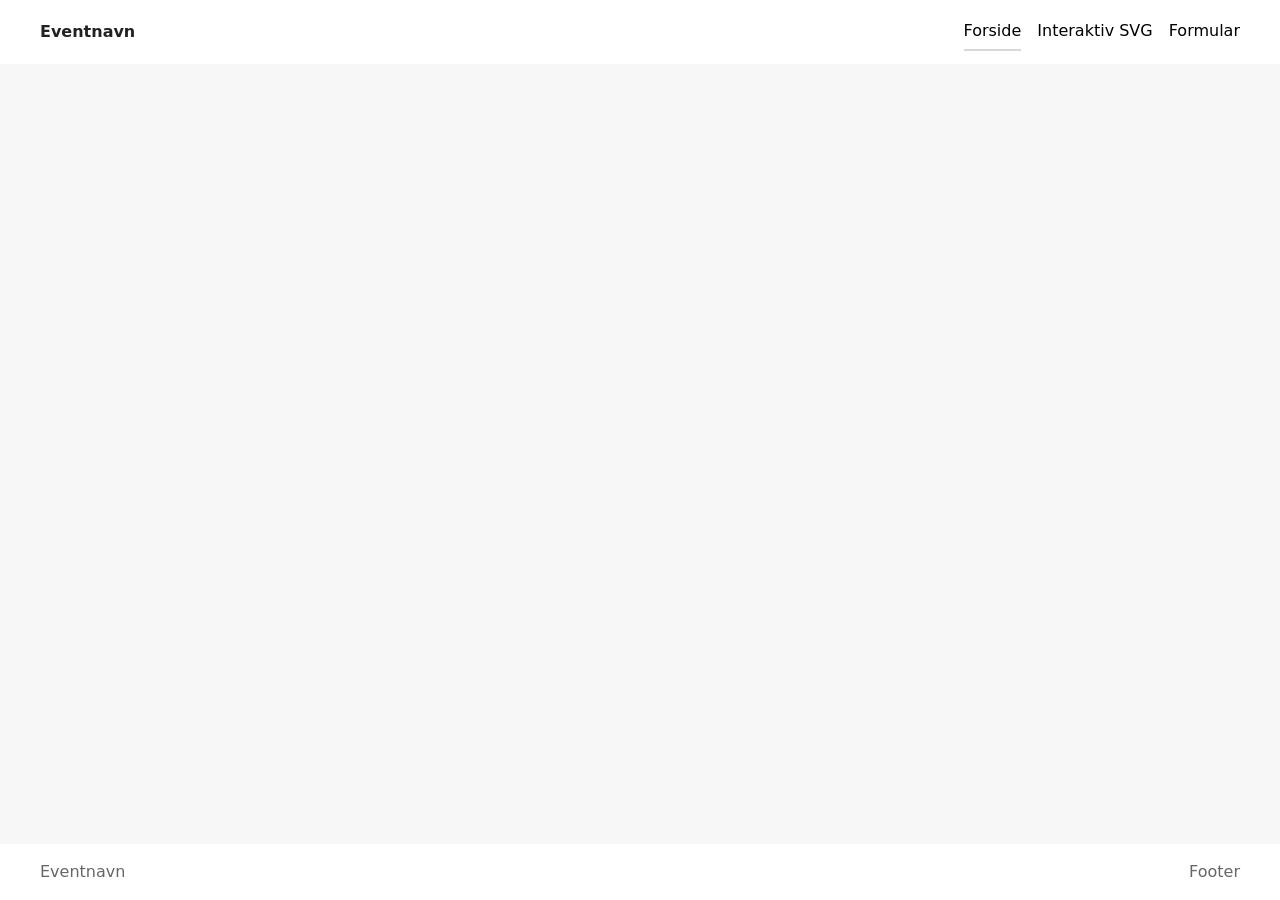
==== index.html @ 44d36fc6 "init" ====
<!DOCTYPE html>
<html lang="da">

<head>
  <meta charset="UTF-8">
  <meta name="viewport" content="width=device-width, initial-scale=1.0">
  <title>Eventnavn</title>
  <link rel="stylesheet" href="./starter.css">
  <link rel="stylesheet" href="./style.css">
</head>

<body>
  <header class="site-header">
    <div class="header-content">
      <a class="site-logo" href="./">Eventnavn</a>
      <nav class="site-nav">
        <button>Menu</button>
        <ul class="menu" id="menu" popover>
          <li><a href="./" aria-current="page">Forside</a></li>
          <li><a href="./svg.html">Interaktiv SVG</a></li>
          <li><a href="./form.html">Formular</a></li>
        </ul>
      </nav>
    </div>
  </header>

  <main></main>

  <footer class="site-footer">
    <div class="footer-content">
      <p>Eventnavn</p>
      <p>Footer</p>
    </div>
  </footer>
  <script src="./script.js"></script>
</body>

</html>
---- starter.css ----
*,
::before,
::after {
  box-sizing: border-box;
  margin: 0;
  padding: 0;
}

html {
  interpolate-size: allow-keywords;
  font-family: system-ui, sans-serif;
  line-height: 1.5;
  -webkit-font-smoothing: antialiased;
}

h1,
h2 {
  line-height: 1.25;
}

p,
li {
  text-wrap: pretty;
}

img,
svg {
  display: block;
  width: 100%;
  height: auto;
}

label {
  display: block;
}

input,
button,
textarea,
select {
  font: inherit;
  color: inherit;
  background-color: transparent;
  font-size: max(1em, 16px);
  padding: 0;
  margin: 0;
}

input:where([type="checkbox"], [type="radio"]) {
  width: 1em;
  height: 1em;
}

textarea {
  resize: none;
  min-height: 4lh;
}

legend {
  padding: 0;
}

select,
::picker(select) {
  appearance: base-select;
}

[popover] {
  margin: revert;
}

dialog {
  overscroll-behavior: none;

  &::backdrop {
    overflow: hidden;
    overscroll-behavior: contain;
  }
}

.visually-hidden {
  position: absolute;
  width: 1px;
  height: 1px;
  overflow: hidden;
  white-space: nowrap;
  clip-path: inset(100%);
}
---- style.css ----
/* Variabler */
html {
  --color-page: #f7f7f7;
  --color-surface: #fff;
  --color-text: #222;
  --color-muted: #666;
  --color-border: #d8d8d8;
  --space-05: 0.5rem;
  --space-1: 1rem;
  --space-2: 2rem;
  --space-3: 3rem;

  background: var(--color-page);
  color: var(--color-text);
}

/* Globalt layout */
body {
  margin: 0;
  min-height: 100svh;
  display: grid;
  grid-template-rows: auto 1fr auto;
  grid-template-columns: minmax(1rlh, 1fr) minmax(0, 75rem) minmax(1rlh, 1fr);
}

h1,
h2,
h3,
p {
  margin: 0;
}

main {
  display: grid;
  grid-template-columns: inherit;
  grid-column: 1 / -1;
  align-content: start;
}

main > * {
  grid-column: 2;
  padding-block: var(--space-3);
}

.svg-page {
  display: grid;
  gap: var(--space-2);
}

.svg-intro {
  display: grid;
  gap: var(--space-1);
  max-width: 60ch;
}

.svg-intro p {
  color: var(--color-muted);
}

.svg-layout {
  display: grid;
  gap: var(--space-2);
  align-items: start;
  @media (width > 800px) {
    grid-template-columns: 1fr min(40%, 36ch);
  }
}

.form-page {
  display: grid;
  gap: var(--space-2);
  @media (width > 600px) {
    grid-template-columns: min(40%, 50ch) 1fr;
  }
}

.form-intro {
  display: grid;
  gap: var(--space-1);
  align-content: start;
  max-width: 60ch;
}

.form-intro p {
  color: var(--color-muted);
}

.opsamling-page {
  display: grid;
  gap: var(--space-2);
  align-items: start;

  @media (width > 800px) {
    grid-template-columns: minmax(0, 44ch) minmax(20rem, 1fr);
  }
}

.opsamling-intro {
  display: grid;
  gap: var(--space-1);
  max-width: 60ch;
}

.opsamling-intro p {
  color: var(--color-muted);
}

.error-page {
  display: grid;
  gap: var(--space-1);
  max-width: 60ch;
}

.error-page p {
  color: var(--color-muted);
}

/* Header og footer */
.site-header,
.site-footer {
  grid-column: 1 / -1;

  display: grid;
  grid-template-columns: inherit;
  background: var(--color-surface);
}

.header-content,
.footer-content {
  grid-column: 2;
}

.header-content {
  min-height: 4rem;
  display: flex;
  justify-content: space-between;
  align-items: center;
  gap: var(--space-1);
}

.site-logo {
  color: inherit;
  font-weight: 700;
  text-decoration: none;
}

.footer-content {
  padding-block: var(--space-1);
  display: flex;
  flex-wrap: wrap;
  justify-content: space-between;
  gap: var(--space-1);
  color: var(--color-muted);
}

/* Navigation */
[popover] {
  margin: 0;
  padding: 0;
  border: none;
  background: transparent;
}

.site-nav button {
  padding: 0.4rem 0.7rem;
  border: 1px solid var(--color-border);
  background: var(--color-surface);
  @media (width > 600px) {
    display: none;
  }
}

.menu {
  margin: 0;
  padding: var(--space-1);
  list-style: none;
  background: var(--color-surface);
  border: 1px solid var(--color-border);
  @media (width > 600px) {
    display: flex;
    gap: var(--space-1);
    padding: 0;
    border: none;
    background: none;
    position: static;
  }
}

.menu a {
  display: block;
  padding: 0.4rem 0;
  color: inherit;
  text-decoration: none;
  border-bottom: 2px solid #0000;
}

.menu a[aria-current="page"] {
  border-bottom-color: var(--color-border);
}

/* Flader */
.panel,
.svg-placeholder,
.form-placeholder,
.opsamling-placeholder {
  background: var(--color-surface);
  border: 1px solid var(--color-border);
}

.panel {
  padding: var(--space-1);
  display: grid;
  gap: var(--space-1);
}

.svg-placeholder,
.opsamling-placeholder {
  min-height: -webkit-fill-available;
  min-height: stretch;
}

.form-placeholder {
  min-height: -webkit-fill-available;
  min-height: stretch;
  padding: var(--space-1);
}

/* Details */
.accordion {
  display: grid;
  gap: var(--space-05);
}

.accordion-item {
  border: 1px solid var(--color-border);
  background: var(--color-surface);
}

.accordion-item p {
  padding: 0 var(--space-1) var(--space-1);
  color: var(--color-muted);
}

/* Knap/link */
.button {
  justify-self: start;
  display: inline-block;
  padding: 0.5rem 0.8rem;
  border: 1px solid var(--color-border);
  background: var(--color-surface);
  color: inherit;
  text-decoration: none;
}
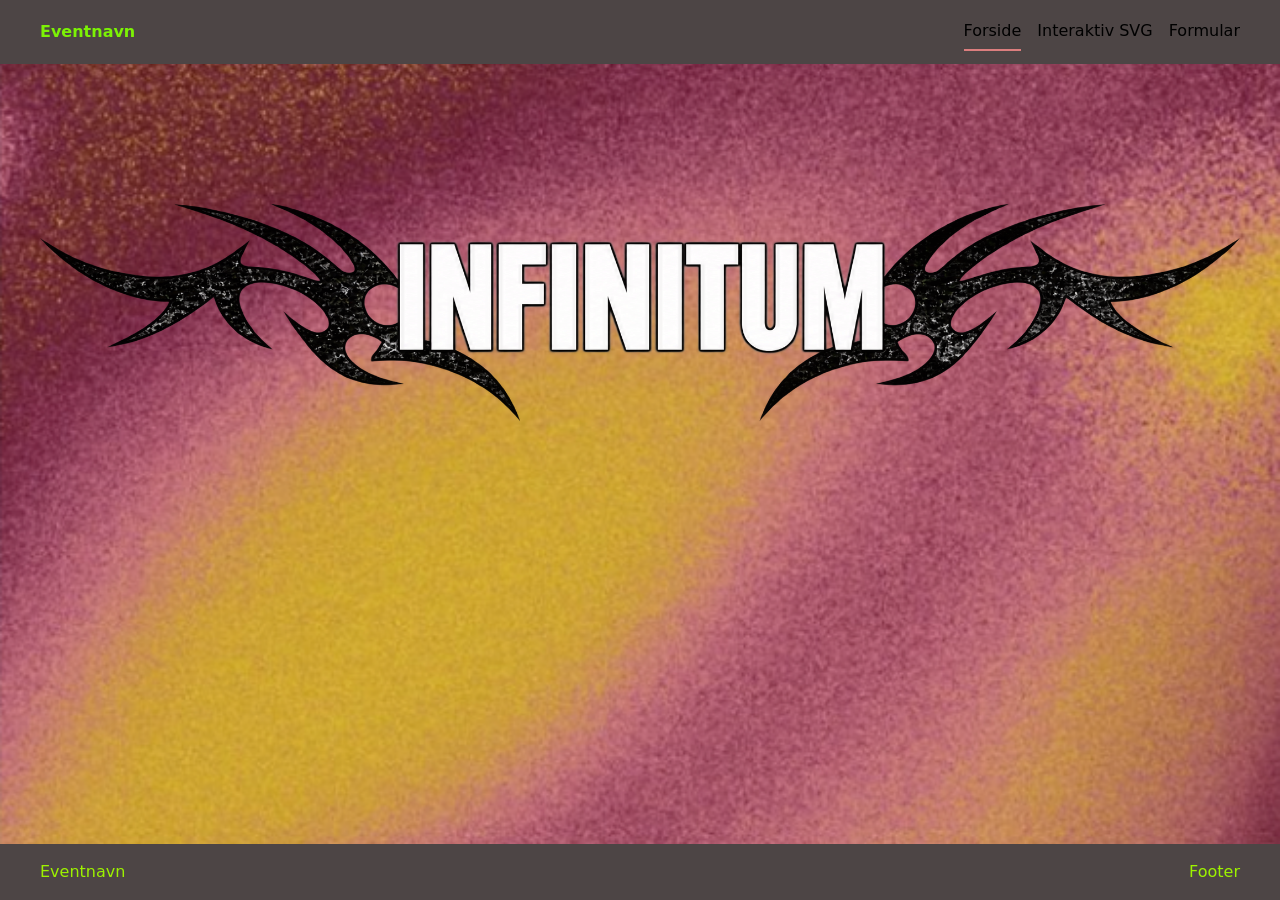
==== commit a8acf2bf: "test" ====
--- a/index.html
+++ b/index.html
@@ -24,7 +24,16 @@
     </div>
   </header>
 
-  <main></main>
+  <main>
+
+    <section class="hero">
+
+      <img src="./imgs/infinitumhero.png" alt="infinitum">
+
+    </section>
+
+
+  </main>
 
   <footer class="site-footer">
     <div class="footer-content">
--- a/style.css
+++ b/style.css
@@ -1,10 +1,10 @@
 /* Variabler */
 html {
-  --color-page: #f7f7f7;
-  --color-surface: #fff;
-  --color-text: #222;
-  --color-muted: #666;
-  --color-border: #d8d8d8;
+  --color-page: #c94f4f;
+  --color-surface: #4d4545;
+  --color-text: #7cf205;
+  --color-muted: #9df200;
+  --color-border: #dc7e7e;
   --space-05: 0.5rem;
   --space-1: 1rem;
   --space-2: 2rem;
@@ -16,6 +16,11 @@
 
 /* Globalt layout */
 body {
+  background-image: url(./imgs/baggrundevent.png);
+  background-size: cover;
+  background-position: center;
+  background-repeat: no-repeat;
+  background-attachment: fixed;
   margin: 0;
   min-height: 100svh;
   display: grid;
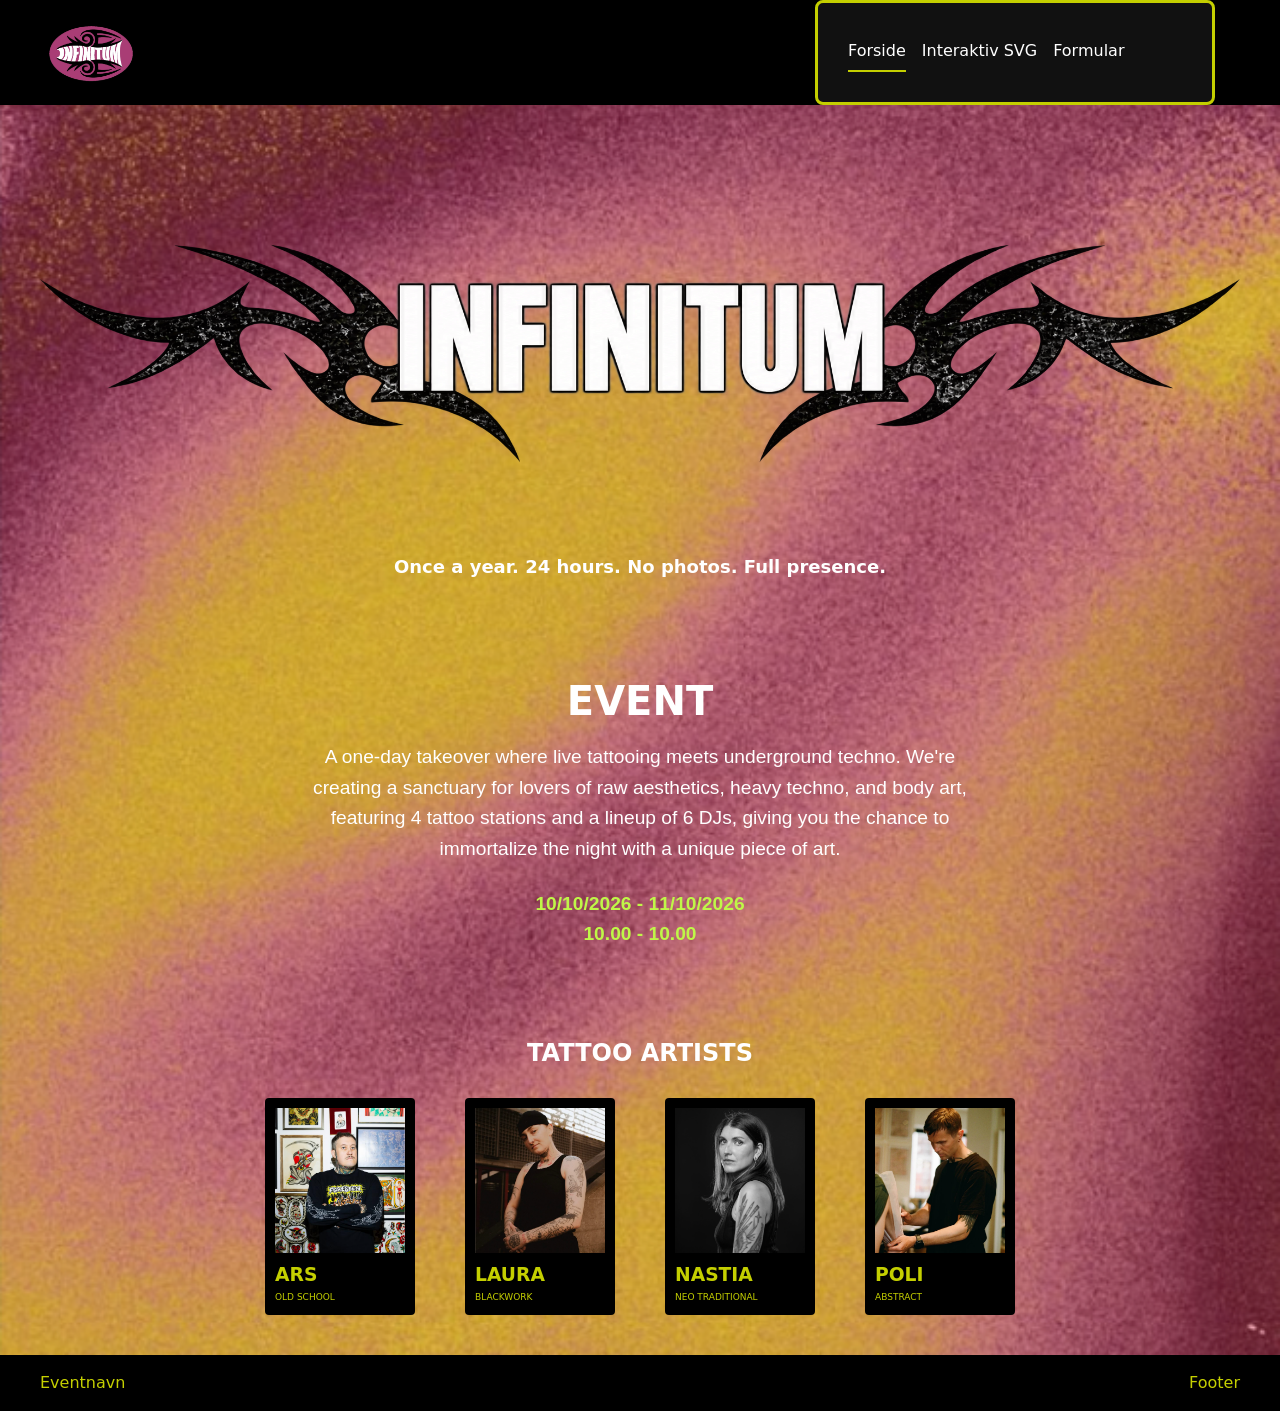
==== commit eb668db4: "forsidenataschaudensvg" ====
--- a/index.html
+++ b/index.html
@@ -7,14 +7,24 @@
   <title>Eventnavn</title>
   <link rel="stylesheet" href="./starter.css">
   <link rel="stylesheet" href="./style.css">
+
+
 </head>
 
 <body>
   <header class="site-header">
     <div class="header-content">
-      <a class="site-logo" href="./">Eventnavn</a>
+
+
+      <div class="site-logo">
+        <a href="">
+          <img src="./imgs/logoimg.png" alt="Logo">
+        </a>
+      </div>
+
+
       <nav class="site-nav">
-        <button>Menu</button>
+        <button popovertarget="menu">Menu</button>
         <ul class="menu" id="menu" popover>
           <li><a href="./" aria-current="page">Forside</a></li>
           <li><a href="./svg.html">Interaktiv SVG</a></li>
@@ -29,8 +39,98 @@
     <section class="hero">
 
       <img src="./imgs/infinitumhero.png" alt="infinitum">
+      <div class="forside_1">
+        <p>Once a year. 24 hours. No photos. Full presence.</p>
+      </div>
 
     </section>
+
+    <section class="event">
+      <h2>EVENT</h2>
+      <div class="forside_1">
+        <p>A one-day takeover where live tattooing meets underground techno. We're creating a sanctuary for lovers of
+          raw aesthetics, heavy techno, and body art, featuring 4 tattoo stations and a lineup of 6 DJs, giving you the
+          chance to immortalize the night with a unique piece of art.
+        </p>
+        <p class="event-dato">10/10/2026 - 11/10/2026 <br> 10.00 - 10.00</p>
+      </div>
+    </section>
+
+
+
+
+    <section class="artists">
+      <h2>TATTOO ARTISTS</h2>
+
+      <div class="artist-container">
+
+        <!-- ARS -->
+        <button class="artist-card" popovertarget="ars-info">
+          <img src="imgs/arsimg.png" alt="ARS">
+          <h3>ARS</h3>
+          <p>OLD SCHOOL</p>
+        </button>
+
+        <!-- LAURA -->
+        <button class="artist-card" popovertarget="laura-info">
+          <img src="./imgs/lauraimg.png" alt="Laura">
+          <h3>LAURA</h3>
+          <p>BLACKWORK</p>
+        </button>
+
+        <!-- NASTIA -->
+        <button class="artist-card" popovertarget="nastia-info">
+          <img src="./imgs/nestaimg.png" alt="Nastia">
+          <h3>NASTIA</h3>
+          <p>NEO TRADITIONAL</p>
+        </button>
+
+        <!-- POLI -->
+        <button class="artist-card" popovertarget="poli-info">
+          <img src="./imgs/poliimg.png" alt="Poli">
+          <h3>POLI</h3>
+          <p>ABSTRACT</p>
+        </button>
+
+      </div>
+    </section>
+
+
+    <!-- POPOVERS -->
+
+    <div id="ars-info" popover>
+      <button class="close-btn" popovertarget="ars-info" popovertargetaction="hide">✕</button>
+      <h2>ARS</h2>
+      <h3>OLD SCHOOL</h3>
+      <img src="./imgs/arsflash.png" alt="arsflash">
+      <p>Meet Ars, who has traveled all the way from his base in Berlin to guest at the event. Ars works primarily
+        within the
+        classic, traditional old-school style, and you can find him in the chair between 10:00 AM and 4:00 PM.</p>
+    </div>
+
+    <div id="laura-info" popover>
+      <button class="close-btn" popovertarget="laura-info" popovertargetaction="hide">✕</button>
+      <h2>LAURA</h2>
+      <h3>BLACKWORK</h3>
+      <p>skriv noget fis.</p>
+    </div>
+
+    <div id="nastia-info" popover>
+      <button class="close-btn" popovertarget="nastia-info" popovertargetaction="hide">✕</button>
+      <h2>NASTIA</h2>
+      <h3>NEO TRADITIONAL</h3>
+      <p>skriv noget fis.</p>
+    </div>
+
+    <div id="poli-info" popover>
+      <button class="close-btn" popovertarget="poli-info" popovertargetaction="hide">✕</button>
+      <h2>POLI</h2>
+      <h3>ABSTRACT</h3>
+      <p>skriv noget fis.</p>
+    </div>
+
+
+
 
 
   </main>
--- a/style.css
+++ b/style.css
@@ -1,10 +1,10 @@
 /* Variabler */
 html {
   --color-page: #c94f4f;
-  --color-surface: #4d4545;
-  --color-text: #7cf205;
-  --color-muted: #9df200;
-  --color-border: #dc7e7e;
+  --color-surface: rgb(0, 0, 0);
+  --color-text: white;
+  --color-muted: #c4cf00;
+  --color-border: #c4cf00;
   --space-05: 0.5rem;
   --space-1: 1rem;
   --space-2: 2rem;
@@ -34,6 +34,59 @@
 p {
   margin: 0;
 }
+/* Gør at alt indhold i main som standard bliver centreret */
+main {
+  display: grid;
+  grid-template-columns: inherit;
+  grid-column: 1 / -1;
+  align-content: start;
+  text-align: center; /* Centrerer al tekst i main */
+}
+
+.hero,
+.event,
+.artists {
+  display: flex;
+  flex-direction: column;
+  align-items: center;
+  justify-content: center;
+}
+
+.event p,
+.svg-intro p,
+.error-page p {
+  margin-left: auto;
+  margin-right: auto;
+  max-width: 600px;
+}
+
+/******forside tekst********/
+.hero {
+  font-size: large;
+  font-weight: bolder;
+}
+/* Gør event-teksten større og mere læsbar */
+.event p {
+  font-size: 1.2rem; /* Gør selve brødteksten større */
+  line-height: 1.6; /* Giver en god afstand mellem linjerne */
+  max-width: 700px; /* Sørger for at linjerne ikke bliver for lange at læse */
+  font-family: Verdana, Geneva, Tahoma, sans-serif;
+}
+
+.event {
+  font-size: 1.15rem; /* Skalerer hele event-sektionen op */
+}
+
+.event h2 {
+  font-size: 2.5rem; /* Gør "EVENT"-overskriften stor og fed ligesom i Figma */
+  margin-bottom: 1rem;
+}
+
+.event-dato {
+  margin-top: 1.5rem;
+  font-weight: bold;
+  color: rgb(191, 247, 72);
+}
 
 main {
   display: grid;
@@ -144,8 +197,8 @@
 }
 
 .site-logo {
-  color: inherit;
-  font-weight: 700;
+  width: 100px;
+  height: auto;
   text-decoration: none;
 }
 
@@ -181,6 +234,7 @@
   list-style: none;
   background: var(--color-surface);
   border: 1px solid var(--color-border);
+  position-area: bottom span-;
   @media (width > 600px) {
     display: flex;
     gap: var(--space-1);
@@ -196,7 +250,7 @@
   padding: 0.4rem 0;
   color: inherit;
   text-decoration: none;
-  border-bottom: 2px solid #0000;
+  border-bottom: 2px solid #00000000;
 }
 
 .menu a[aria-current="page"] {
@@ -256,3 +310,96 @@
   color: inherit;
   text-decoration: none;
 }
+
+/* ARTIST CARDS */
+
+.artists {
+  text-align: center;
+  padding: 40px 20px;
+}
+.artists h2 {
+  margin-bottom: 30px;
+}
+
+.artist-container {
+  display: flex;
+  justify-content: center;
+  gap: 50px;
+  flex-wrap: wrap;
+}
+
+.artist-card {
+  width: 150px;
+  background: black;
+  border: none;
+  border-radius: 4px;
+  padding: 10px;
+  cursor: pointer;
+  text-align: left;
+}
+
+.artist-card img {
+  width: 100%;
+  height: 145px;
+  object-fit: cover;
+}
+
+.artist-card h3 {
+  color: var(--color-border);
+
+  margin: 8px 0 2px;
+}
+
+.artist-card p {
+  color: var(--color-border);
+  font-size: 9px;
+  margin: 0;
+}
+
+/* POPOVER WINDOWS */
+
+.artist-card::backdrop {
+  background: rgba(0, 0, 0, 0);
+}
+
+[popover] {
+  background: #111;
+  color: white;
+  border: 3px solid #c4cf00;
+  border-radius: 8px;
+  padding: 30px;
+  width: 450px;
+  max-width: calc(100% - 50px);
+  text-align: center;
+  margin: auto;
+}
+
+[popover]::backdrop {
+  background: rgba(0, 0, 0, 0.75);
+}
+
+[popover] h2 {
+  color: var(--color-border);
+  font-size: 32px;
+}
+
+[popover] h3 {
+  color: white;
+  font-size: 14px;
+}
+
+[popover] p {
+  color: white;
+  line-height: 1.6;
+}
+
+.close-btn {
+  position: absolute;
+  top: 10px;
+  right: 10px;
+  background: transparent;
+  color: var(--color-border);
+  border: none;
+  font-size: 22px;
+  cursor: pointer;
+}
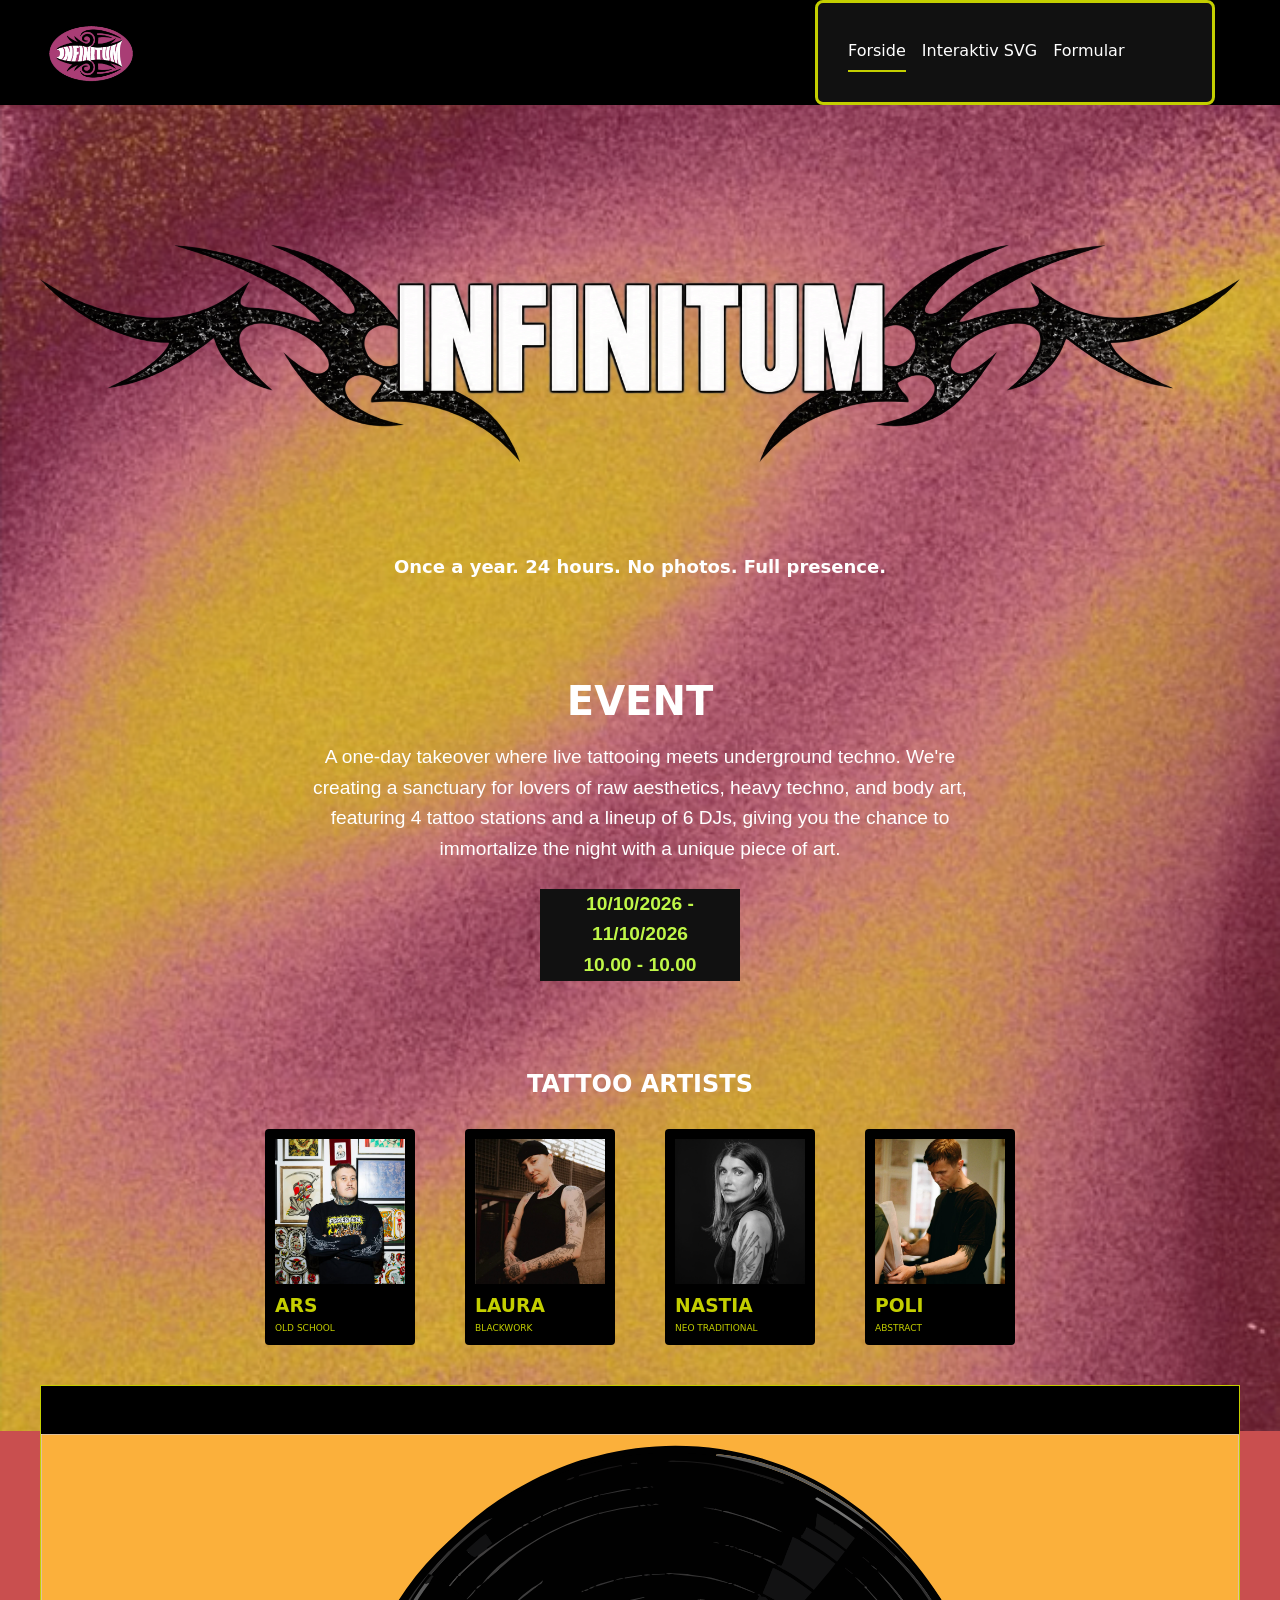
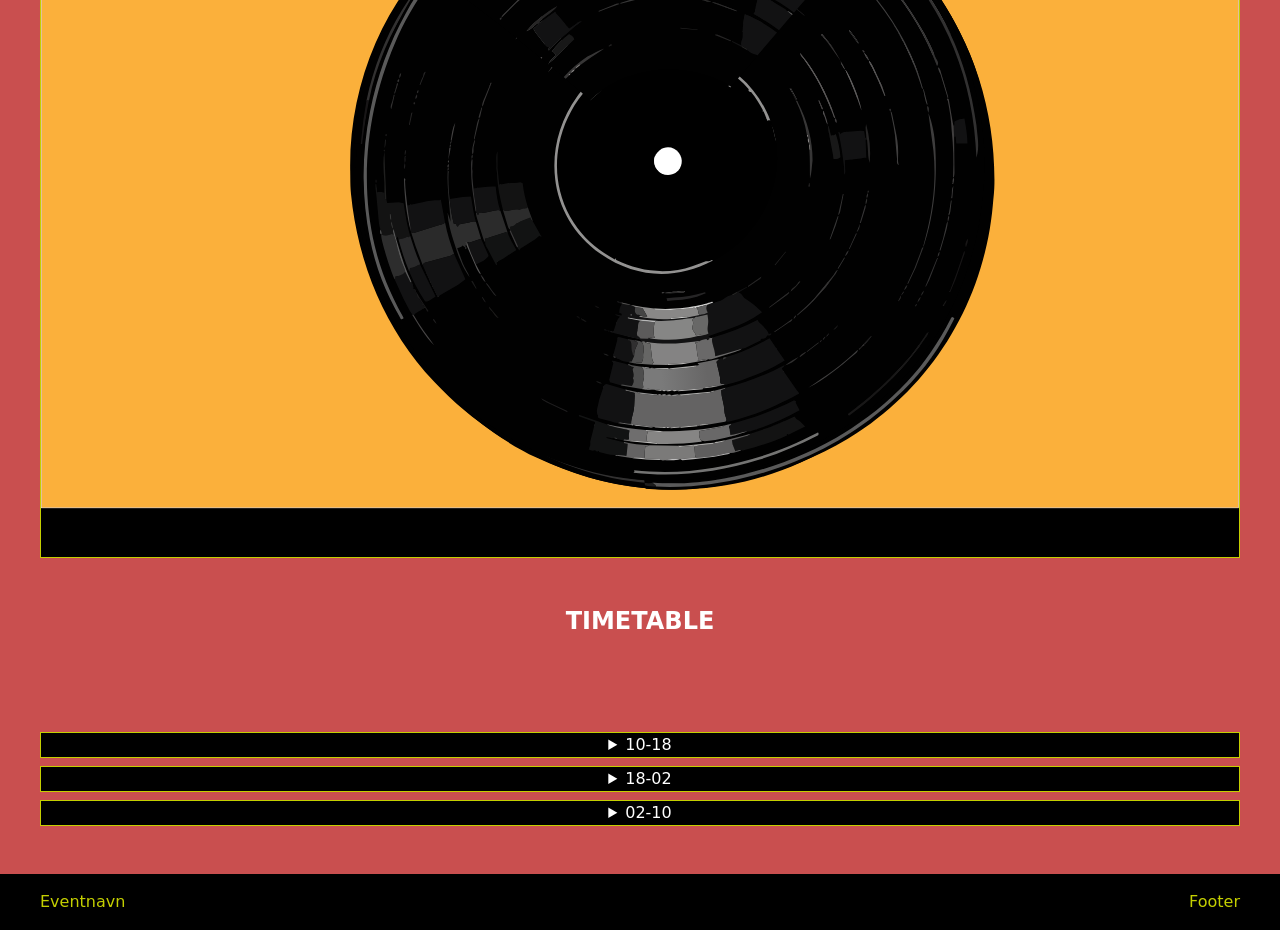
==== commit 351a6fe7: "næstenfærdig" ====
--- a/index.html
+++ b/index.html
@@ -130,8 +130,48 @@
     </div>
 
 
+    <!-- svg -->
+    <div class="svg-placeholder">
+      <svg class="vinyl" viewBox="0 0 1921 1081">
+        <use href="./vinyl.svg#baggrund"></use>
+        <use href="./vinyl.svg#forste"></use>
+        <use href="./vinyl.svg#anden"></use>
+        <use href="./vinyl.svg#tredje"></use>
+      </svg>
+    </div>
+
+    <h2>
+      TIMETABLE
+    </h2>
+    <div class="accordion">
+      <details class="accordion-item" name="accordion" data-position="forste" id="details-forste">
+        <summary>10-18</summary>
+        <div>
+          her skal der stå noget om hvem der spiller, hvor de er fra og et eller andet finder ud af
+        </div>
+      </details>
 
 
+      <div class="accordion">
+        <details class="accordion-item" name="accordion" data-position="anden" id="details-anden">
+          <summary>18-02</summary>
+          <div>
+            her skal der stå noget om hvem der spiller, hvor de er fra og et eller andet finder ud af
+          </div>
+        </details>
+
+
+        <div class="accordion">
+          <details class="accordion-item" name="accordion" data-position="tredje" id="details-tredje">
+            <summary>02-10</summary>
+            <div>
+              her skal der stå noget om hvem der spiller, hvor de er fra og et eller andet finder ud af
+            </div>
+
+          </details>
+
+
+        </div>
 
   </main>
 
--- a/style.css
+++ b/style.css
@@ -300,6 +300,21 @@
   color: var(--color-muted);
 }
 
+/* Skjul alle stykkerne på vinylen som standard */
+/* Skjul alle 3 stykker som standard */
+#forste,
+#anden,
+#tredje {
+  display: none;
+}
+
+/* Vis stykket når JavaScript giver det klassen .active */
+#forste.active,
+#anden.active,
+#tredje.active {
+  display: block;
+}
+
 /* Knap/link */
 .button {
   justify-self: start;
@@ -356,7 +371,7 @@
   margin: 0;
 }
 
-/* POPOVER WINDOWS */
+/* POPOVER  */
 
 .artist-card::backdrop {
   background: rgba(0, 0, 0, 0);
@@ -403,3 +418,7 @@
   font-size: 22px;
   cursor: pointer;
 }
+.event-dato {
+  background-color: #111;
+  width: 200px;
+}
